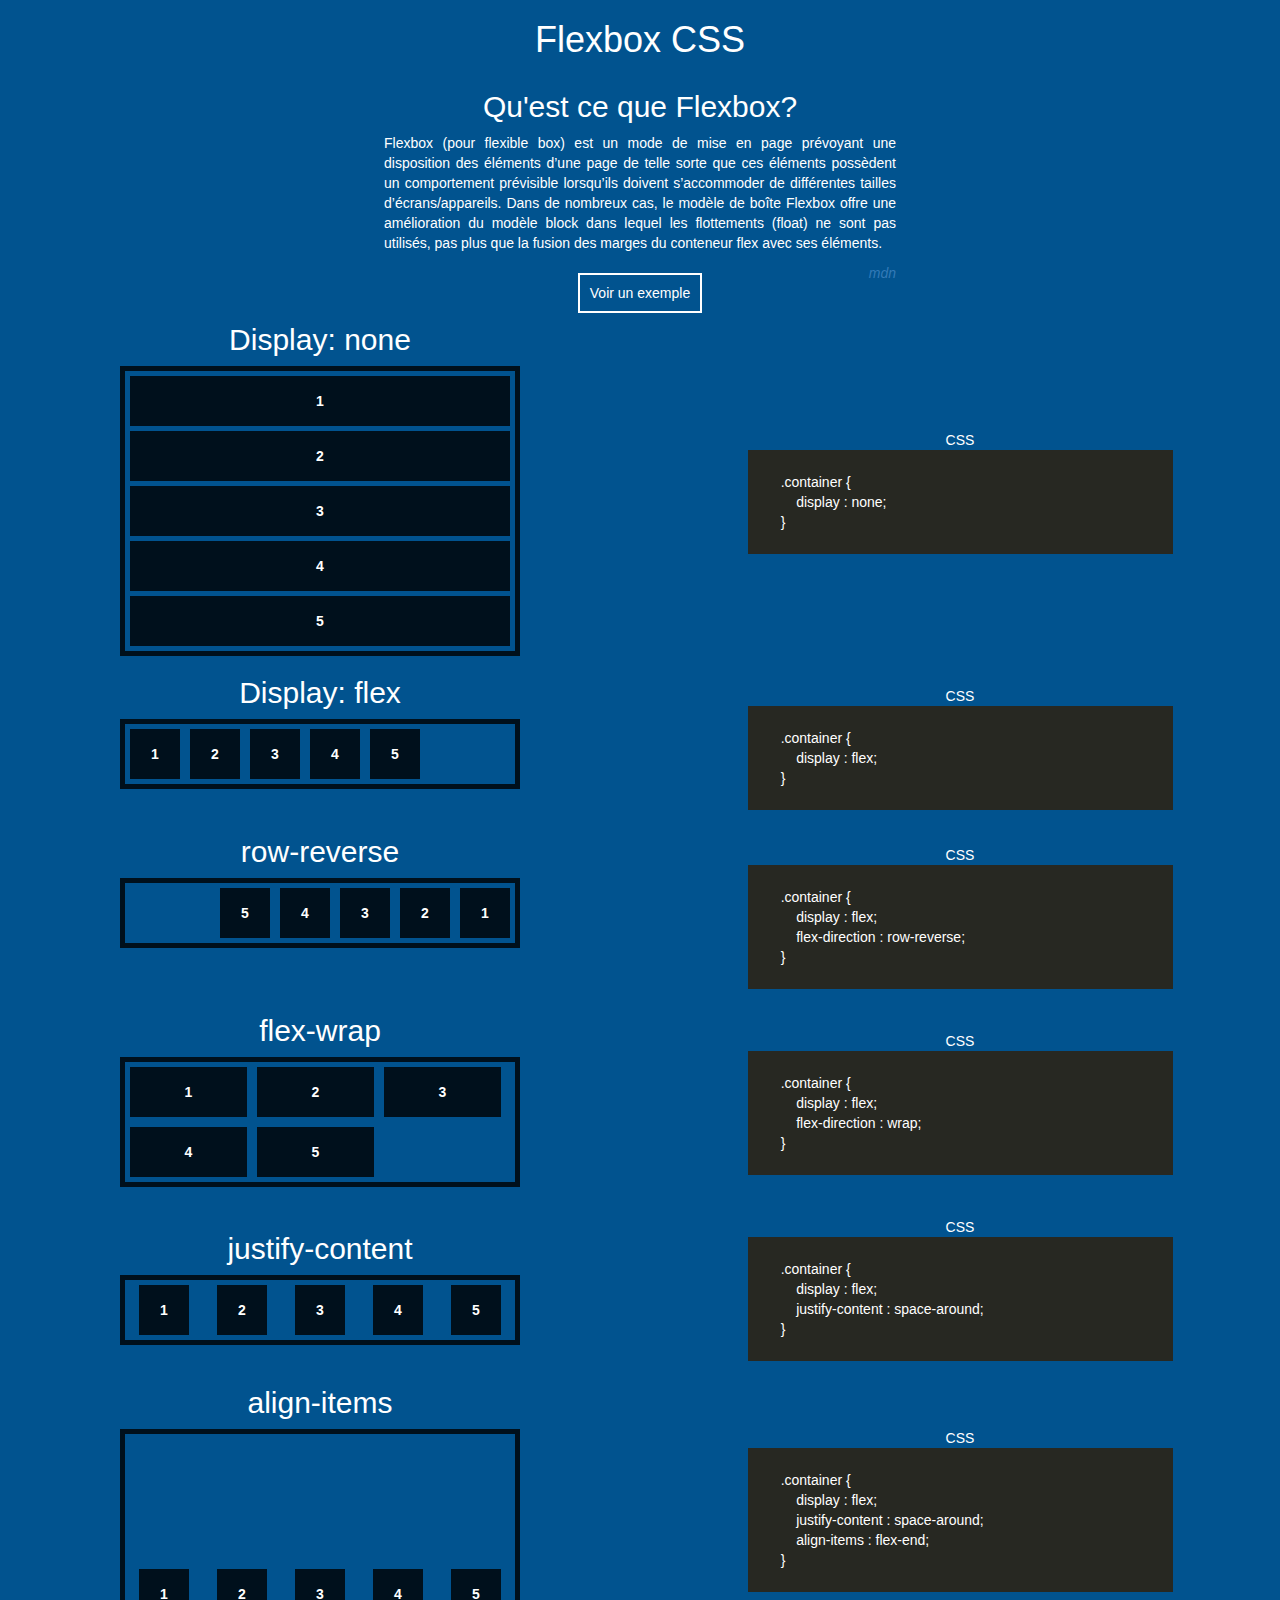
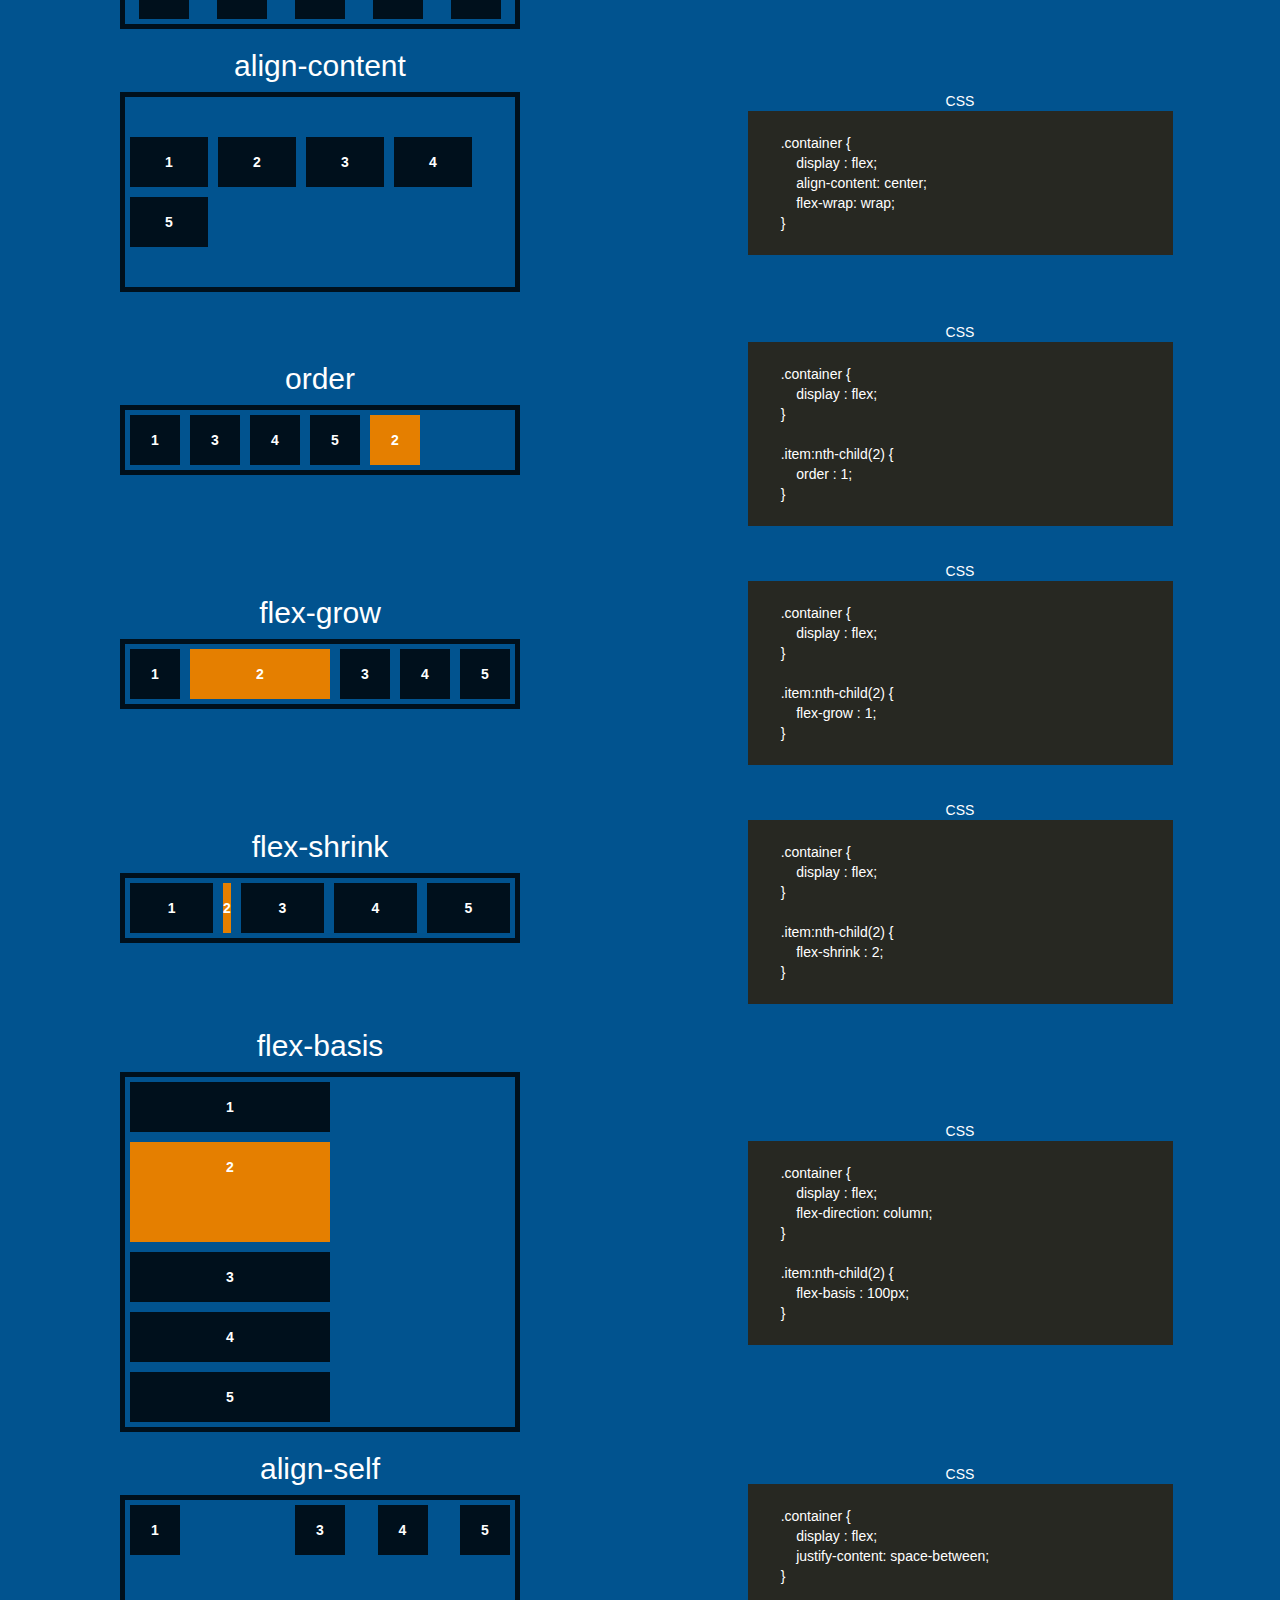
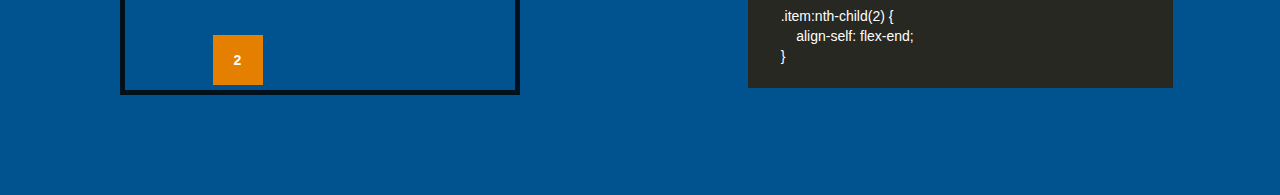
==== index.html @ d28a9dc8 "add button from index to mosaic | add codepen embeded code in mosaic page" ====
<!DOCTYPE html>
<html lang="en">

<head>
    <meta charset="UTF-8">
    <meta name="viewport" content="width=device-width, initial-scale=1">
    <title>Document</title>
    <link rel="stylesheet" href="https://maxcdn.bootstrapcdn.com/bootstrap/3.3.7/css/bootstrap.min.css" integrity="sha384-BVYiiSIFeK1dGmJRAkycuHAHRg32OmUcww7on3RYdg4Va+PmSTsz/K68vbdEjh4u"
        crossorigin="anonymous">
    <link rel="stylesheet" type="text/css" href="style.css">

</head>

<body>

    <h1>Flexbox CSS</h1>


    <div class="top">
        <div class="example example-definition">
            <h2>Qu'est ce que Flexbox?</h2>
            <div class="example-content">
                <p>Flexbox (pour flexible box) est un mode de mise en page prévoyant une disposition des éléments d’une page
                    de telle sorte que ces éléments possèdent un comportement prévisible lorsqu’ils doivent s’accommoder
                    de différentes tailles d’écrans/appareils. Dans de nombreux cas, le modèle de boîte Flexbox offre une
                    amélioration du modèle block dans lequel les flottements (float) ne sont pas utilisés, pas plus que la
                    fusion des marges du conteneur flex avec ses éléments.
                </p>
                <cite><a href="https://developer.mozilla.org/fr/docs/Web/CSS/Disposition_des_bo%C3%AEtes_flexibles_CSS/Utilisation_des_flexbox_en_CSS" target="_blank">mdn</a></cite>
            </div>
        </div>
    </div>

    <div class="container">
        <div class="containerLink">
            <a href="mosaic.html" target="_blank">Voir un exemple</a>
        </div>
    </div>


    <div class="container1">
        <div class="default1">
            <div class="example example-default">
                <h2>Display: none</h2>
                <div class="example-content">
                    <div class="parent">
                        <div class="item">1</div>
                        <div class="item">2</div>
                        <div class="item">3</div>
                        <div class="item">4</div>
                        <div class="item">5</div>
                    </div>
                </div>
            </div>
        </div>
        <div class="default2">
            <div class="cssTitle">
                CSS
            </div>
            <div class="cssBo">
                <textarea cols="50" rows="5" readonly>

        .container {
            display : none;
        }
                    </textarea>
            </div>
        </div>
    </div>



    <div class="container1">
        <div class="default1">
            <div class="example example-flex">
                <h2>Display: flex</h2>
                <div class="example-content">
                    <div class="parent">
                        <div class="item">1</div>
                        <div class="item">2</div>
                        <div class="item">3</div>
                        <div class="item">4</div>
                        <div class="item">5</div>
                    </div>
                </div>
            </div>
        </div>
        <div class="default2">
            <div class="cssTitle">
                CSS
            </div>
            <div class="cssBo">
                <textarea cols="50" rows="5" readonly>

        .container {
            display : flex;
        }
                    </textarea>
            </div>
        </div>
    </div>



    <div class="container1">
        <div class="default1">
            <div class="example example-direction">
                <h2>row-reverse</h2>
                <div class="example-content">
                    <div class="parent">
                        <div class="item">1</div>
                        <div class="item">2</div>
                        <div class="item">3</div>
                        <div class="item">4</div>
                        <div class="item">5</div>
                    </div>
                </div>
            </div>
        </div>
        <div class="default2">
            <div class="cssTitle">
                CSS
            </div>
            <div class="cssBo">
                <textarea cols="50" rows="6" readonly>

        .container {
            display : flex;
            flex-direction : row-reverse;
        }
                    </textarea>
            </div>
        </div>
    </div>



    <div class="container1">
        <div class="default1">
            <div class="example example-wrap">
                <h2>flex-wrap</h2>
                <div class="example-content">
                    <div class="parent">
                        <div class="item">1</div>
                        <div class="item">2</div>
                        <div class="item">3</div>
                        <div class="item">4</div>
                        <div class="item">5</div>
                    </div>
                </div>
            </div>
        </div>
        <div class="default2">
            <div class="cssTitle">
                CSS
            </div>
            <div class="cssBo">
                <textarea cols="50" rows="6" readonly>

        .container {
            display : flex;
            flex-direction : wrap;
        }
                    </textarea>
            </div>
        </div>
    </div>



    <div class="container1">
        <div class="default1">
            <div class="example example-justify">
                <h2>justify-content</h2>
                <div class="example-content">
                    <div class="parent">
                        <div class="item">1</div>
                        <div class="item">2</div>
                        <div class="item">3</div>
                        <div class="item">4</div>
                        <div class="item">5</div>
                    </div>
                </div>
            </div>
        </div>
        <div class="default2">
            <div class="cssTitle">
                CSS
            </div>
            <div class="cssBo">
                <textarea cols="50" rows="6" readonly>

        .container {
            display : flex;
            justify-content : space-around;
        }
                    </textarea>
            </div>
        </div>
    </div>
</body>



<div class="container1">
    <div class="default1">
        <div class="example example-align">
            <h2>align-items</h2>
            <div class="example-content">
                <div class="parent">
                    <div class="item">1</div>
                    <div class="item">2</div>
                    <div class="item">3</div>
                    <div class="item">4</div>
                    <div class="item">5</div>
                </div>
            </div>
        </div>
    </div>
    <div class="default2">
        <div class="cssTitle">
            CSS
        </div>
        <div class="cssBo">
            <textarea cols="50" rows="7" readonly>

        .container {
            display : flex;
            justify-content : space-around;
            align-items : flex-end;
        }
                    </textarea>
        </div>
    </div>
</div>


<div class="container1">
    <div class="default1">
        <div class="example example-align-content">
            <h2>align-content</h2>
            <div class="example-content">

                <div class="parent">
                    <div class="item">1</div>
                    <div class="item">2</div>
                    <div class="item">3</div>
                    <div class="item">4</div>
                    <div class="item">5</div>
                </div>

            </div>
        </div>
    </div>
    <div class="default2">
        <div class="cssTitle">
            CSS
        </div>
        <div class="cssBo">
            <textarea cols="50" rows="7" readonly>

        .container {
            display : flex;
            align-content: center;
            flex-wrap: wrap;
        }
                    </textarea>
        </div>
    </div>
</div>


<div class="container1">
    <div class="default1">
        <div class="example example-order">
            <h2>order</h2>
            <div class="example-content">

                <div class="parent">
                    <div class="item">1</div>
                    <div class="item">2</div>
                    <div class="item">3</div>
                    <div class="item">4</div>
                    <div class="item">5</div>
                </div>

            </div>
        </div>
    </div>
    <div class="default2">
        <div class="cssTitle">
            CSS
        </div>
        <div class="cssBo">
            <textarea cols="50" rows="9" readonly>

        .container {
            display : flex;
        }

        .item:nth-child(2) {
            order : 1;
        }
                    </textarea>
        </div>
    </div>
</div>


<div class="container1">
    <div class="default1">
        <div class="example example-grow">
            <h2>flex-grow</h2>
            <div class="example-content">

                <div class="parent">
                    <div class="item">1</div>
                    <div class="item">2</div>
                    <div class="item">3</div>
                    <div class="item">4</div>
                    <div class="item">5</div>
                </div>

            </div>
        </div>
    </div>
    <div class="default2">
        <div class="cssTitle">
            CSS
        </div>
        <div class="cssBo">
            <textarea cols="50" rows="9" readonly>

        .container {
            display : flex;
        }

        .item:nth-child(2) {
            flex-grow : 1;
        }
                    </textarea>
        </div>
    </div>
</div>



<div class="container1">
    <div class="default1">
        <div class="example example-shrink">
            <h2>flex-shrink</h2>
            <div class="example-content">

                <div class="parent">
                    <div class="item">1</div>
                    <div class="item">2</div>
                    <div class="item">3</div>
                    <div class="item">4</div>
                    <div class="item">5</div>
                </div>

            </div>
        </div>
    </div>
    <div class="default2">
        <div class="cssTitle">
            CSS
        </div>
        <div class="cssBo">
            <textarea cols="50" rows="9" readonly>

        .container {
            display : flex;
        }

        .item:nth-child(2) {
            flex-shrink : 2;
        }
                    </textarea>
        </div>
        </textarea>
    </div>
</div>
</div>



<div class="container1">
    <div class="default1">
        <div class="example example-basis">
            <h2>flex-basis</h2>
            <div class="example-content">

                <div class="parent">
                    <div class="item">1</div>
                    <div class="item">2</div>
                    <div class="item">3</div>
                    <div class="item">4</div>
                    <div class="item">5</div>
                </div>

            </div>
        </div>
    </div>
    <div class="default2">
        <div class="cssTitle">
            CSS
        </div>
        <div class="cssBo">
            <textarea cols="50" rows="10" readonly>

        .container {
            display : flex;
            flex-direction: column;
        }

        .item:nth-child(2) {
            flex-basis : 100px;
        }
                    </textarea>
        </div>
    </div>
</div>



<div class="container1">
    <div class="default1">
        <div class="example example-align-self">
            <h2>align-self</h2>
            <div class="example-content">

                <div class="parent">
                    <div class="item">1</div>
                    <div class="item">2</div>
                    <div class="item">3</div>
                    <div class="item">4</div>
                    <div class="item">5</div>
                </div>

            </div>
        </div>
    </div>
    <div class="default2">
        <div class="cssTitle">
            CSS
        </div>
        <div class="cssBo">
            <textarea cols="50" rows="10" readonly>

        .container {
            display : flex;
            justify-content: space-between;
        }

        .item:nth-child(2) {
            align-self: flex-end;
        }
                    </textarea>
        </div>
    </div>
</div>
<footer>

</footer>

</body>

</html>
---- style.css ----
/* font-family: 'Ubuntu', sans-serif; */
/* bleu fond : 01538f, */
/* orange : #e57f00 */
/* bleu foncé : #00101C */
/* gris foncé : #272822 */


body {
    background-color: #01538f;
    font-family: 'Ubuntu', sans-serif;
    color: white;
}

h1 {
    text-align: center;
}

h2 {
    text-align: center;
}

cite {
    float: right;
}

.parent {
  border: 5px solid #00101C;
  width: 400px;
  margin: 0;
}


.item {
  margin: 5px;
  background: #00101C;
  color: white;
  text-align: center;
  line-height: 50px;
  font-weight: 600;
}

.cssTitle {
    text-align: none;
    margin-top: 30px;
}

.cssBo {
    color: black;

}

textarea {
    background-color: #272822;
    border: none;
    color: white;
    resize: none;
}

.container1 {
    display: flex;
    flex-direction: row;
    flex-grow : 1;
}

.example-content {
  justify-content: center;
}

.example-content>p{
    text-align: justify;
}

.container {
    display: flex;
    justify-content: center;
}

.containerLink a {
    justify-content: center;
    color: white;
    text-decoration: none;
    border: 2px white solid;
    padding: 10px;
}

.containerLink a:hover{
    background-color:#e57f00;
}

/**** definition top ****/

.top {
    width: 100%;
    display: flex;
    justify-content: center;
}

.example-definition{
    width: 40%;
}


/**** display: none / default ****/

.default1 {
    display: flex;
    flex-basis: 50%;
    justify-content: center;
}

.default2 {
    flex-basis: 50%;
    display: flex;
    justify-content: center;
    align-items: center;
    flex-direction: column;
}

.example .example-default {
    justify-content: center;
    display: flex;

}


/**** display: flex ****/

.example-flex .parent {
  display: flex;
}

.example-flex .item {
  width: 50px;
}


/**** flex-direction ****/

.example-direction .parent {
  display: flex;
  flex-direction: row-reverse;
}

.example-direction .item {
  width: 50px;
}


/**** flex-wrap ****/

.example-wrap .parent {
  display: flex;
  flex-wrap: wrap;
}

.example-wrap .item {
  width: 30%;
}


/**** justify-content ****/

.example.example-justify {
    margin-top: 25px;
}

.example-justify .parent {
  display: flex;
  justify-content: space-around;
}

.example-justify .item {
  width: 50px;
}


/**** align-items ****/

.example-align .parent {
  height: 200px;
  display: flex;
  align-items: flex-end;
  justify-content: space-around;

}

.example-align .item {
  width: 50px;
}


/**** align-content ****/

.example-align-content .parent {
  height: 200px;
  display: flex;
  align-content: center;
  flex-wrap: wrap;
}

.example-align-content .item {
  width: 20%;
}


/**** order ****/

.example.example-order {
    margin-top: 50px;
}

.example-order .parent {
  display: flex;
}

.example-order .item {
  width: 50px;
}

.example-order .item:nth-child(2) {
  order: 1;
  background: #e57f00;
}


/**** flex-grow ****/

.example.example-grow {
    margin-top: 45px;
}

.example-grow .parent {
  display: flex;
}

.example-grow .item {
  width: 50px;
}

.example-grow .item:nth-child(2) {
  flex-grow: 1;
  background: #e57f00;
}


/**** flex-shrink ****/

.example.example-shrink {
    margin-top: 40px;
}

.example-shrink .parent {
  display: flex;
}

.example-shrink .item {
  width: 200px;
}

.example-shrink .item:nth-child(2) {
  flex-shrink: 2;
  background: #e57f00;
}



/**** flex-basis ****/

.example-basis .parent {
  display: flex;
  flex-direction: column;
}

.example-basis .item {
  width: 200px;
}

.example-basis .item:nth-child(2) {
  flex-basis: 100px;
  background: #e57f00;
}



/**** align-self ****/

.example-align-self .parent {
  height: 200px;
  display: flex;
  justify-content: space-between;
}

.example-align-self .item {
  width: 50px;
  height: 50px;
}

.example-align-self .item:nth-child(2) {
  align-self: flex-end;
  background: #e57f00;
}


/**** footer ****/

footer {
    height: 100px;
}

/**** media ****/

@media (max-width: 900px) {
.container1 {
    display: flex;
    flex-direction: column;
}

.example-definition{
    width: 80%;
}

.example {
  margin-top: 40px;
}

.default2 {
  display: flex;
}

.cssBo {
  justify-content: center;
  display: flex;
}

textarea {
  justify-content: center;
  width: 80%
}

.parent {
  border: 5px solid #00101C;
  width: 300px;
}
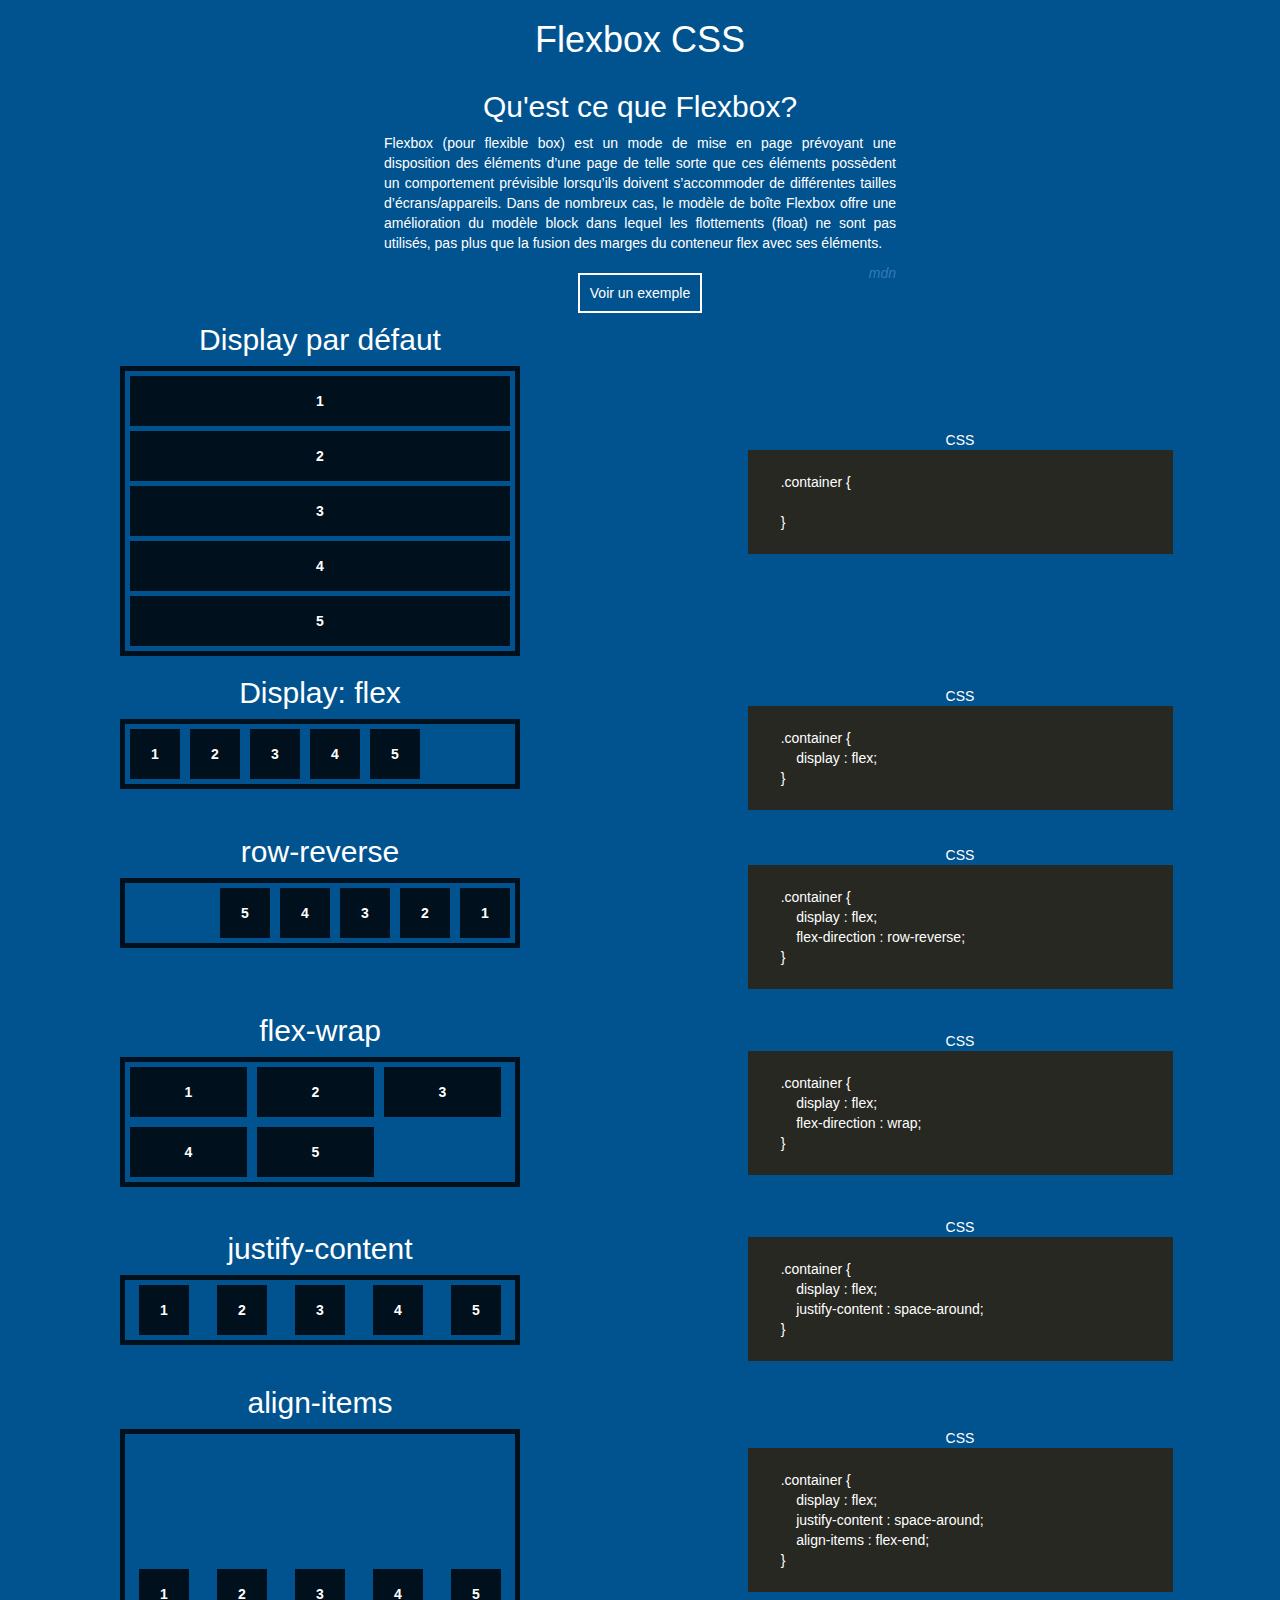
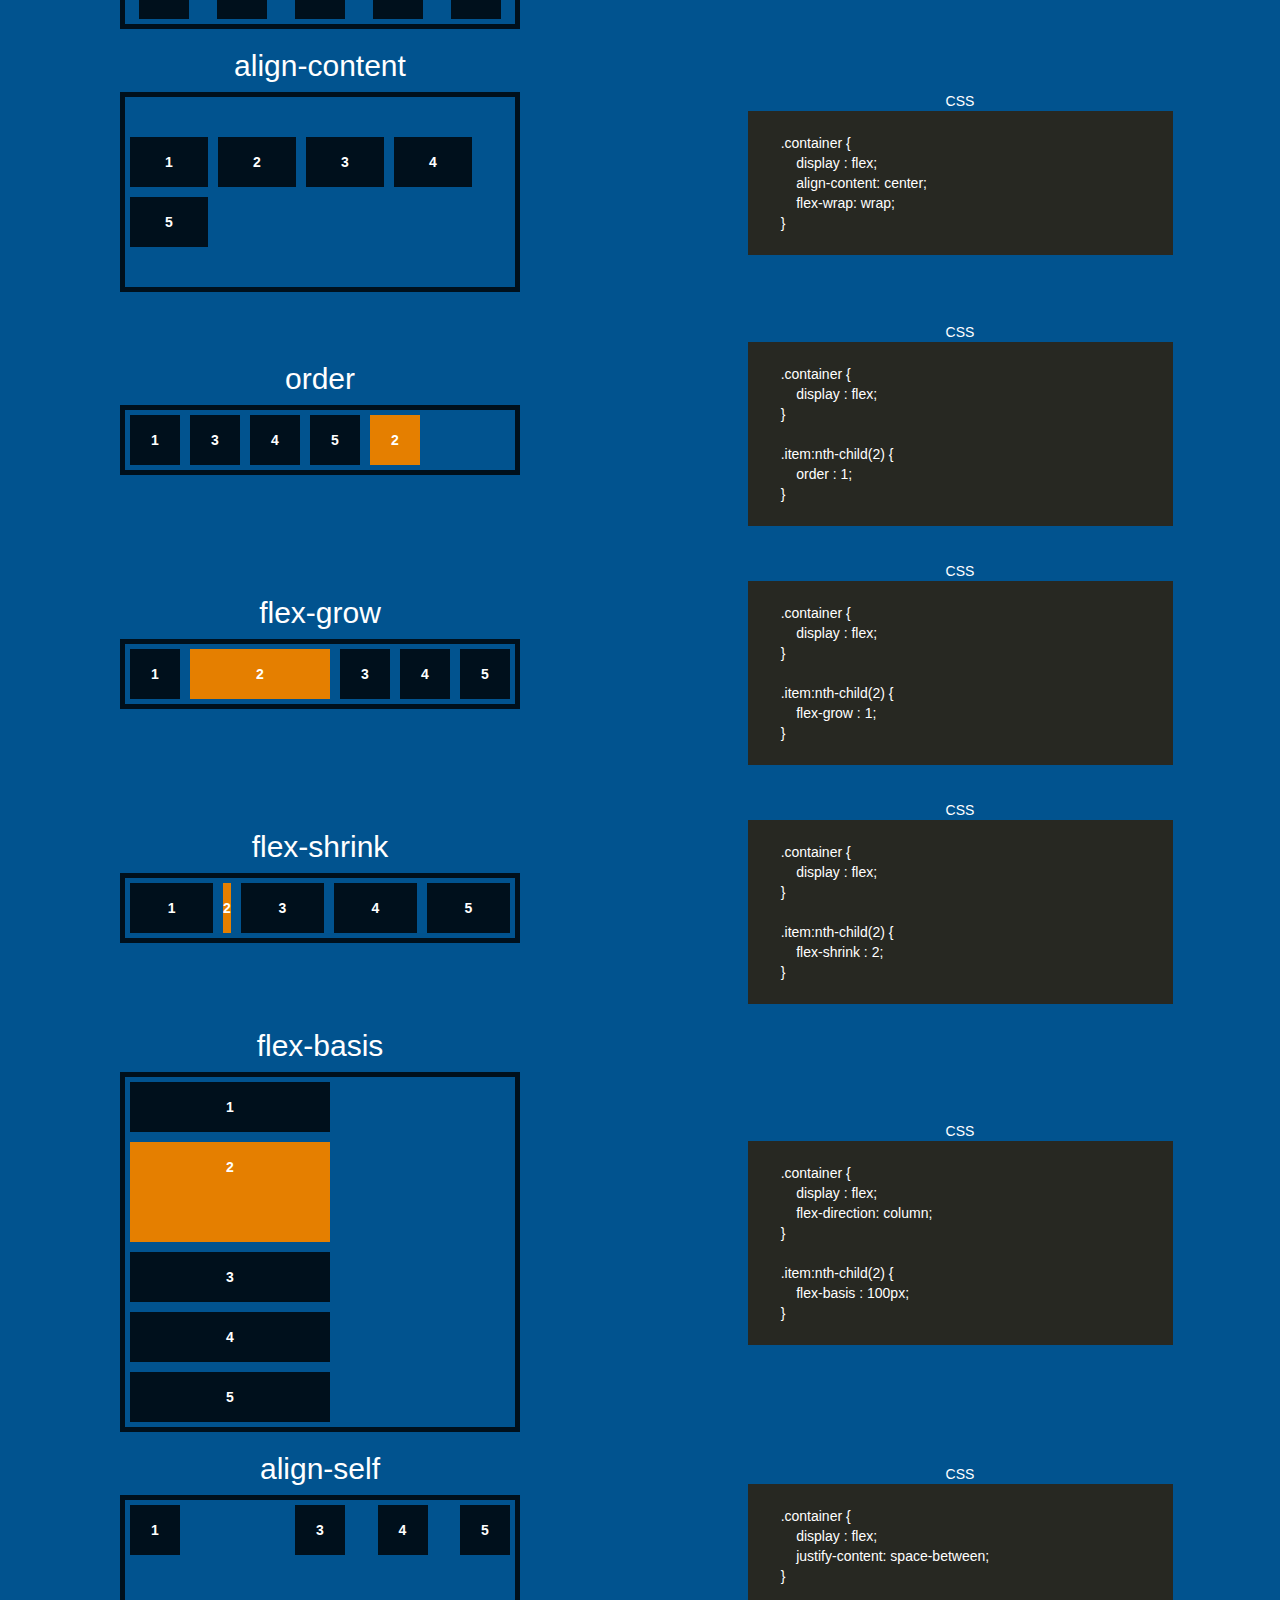
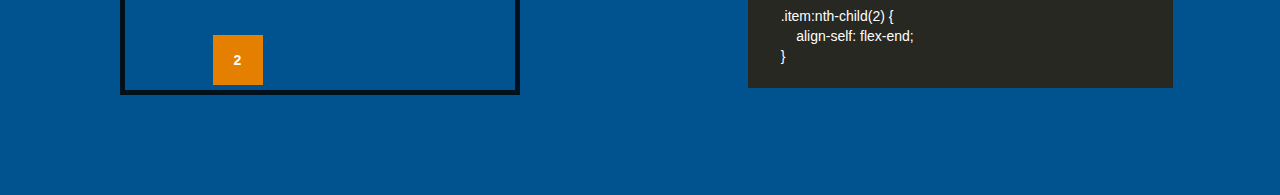
==== commit 7dd03768: "modif description des codes" ====
--- a/index.html
+++ b/index.html
@@ -41,7 +41,7 @@
     <div class="container1">
         <div class="default1">
             <div class="example example-default">
-                <h2>Display: none</h2>
+                <h2>Display par défaut</h2>
                 <div class="example-content">
                     <div class="parent">
                         <div class="item">1</div>
@@ -61,7 +61,7 @@
                 <textarea cols="50" rows="5" readonly>
 
         .container {
-            display : none;
+
         }
                     </textarea>
             </div>
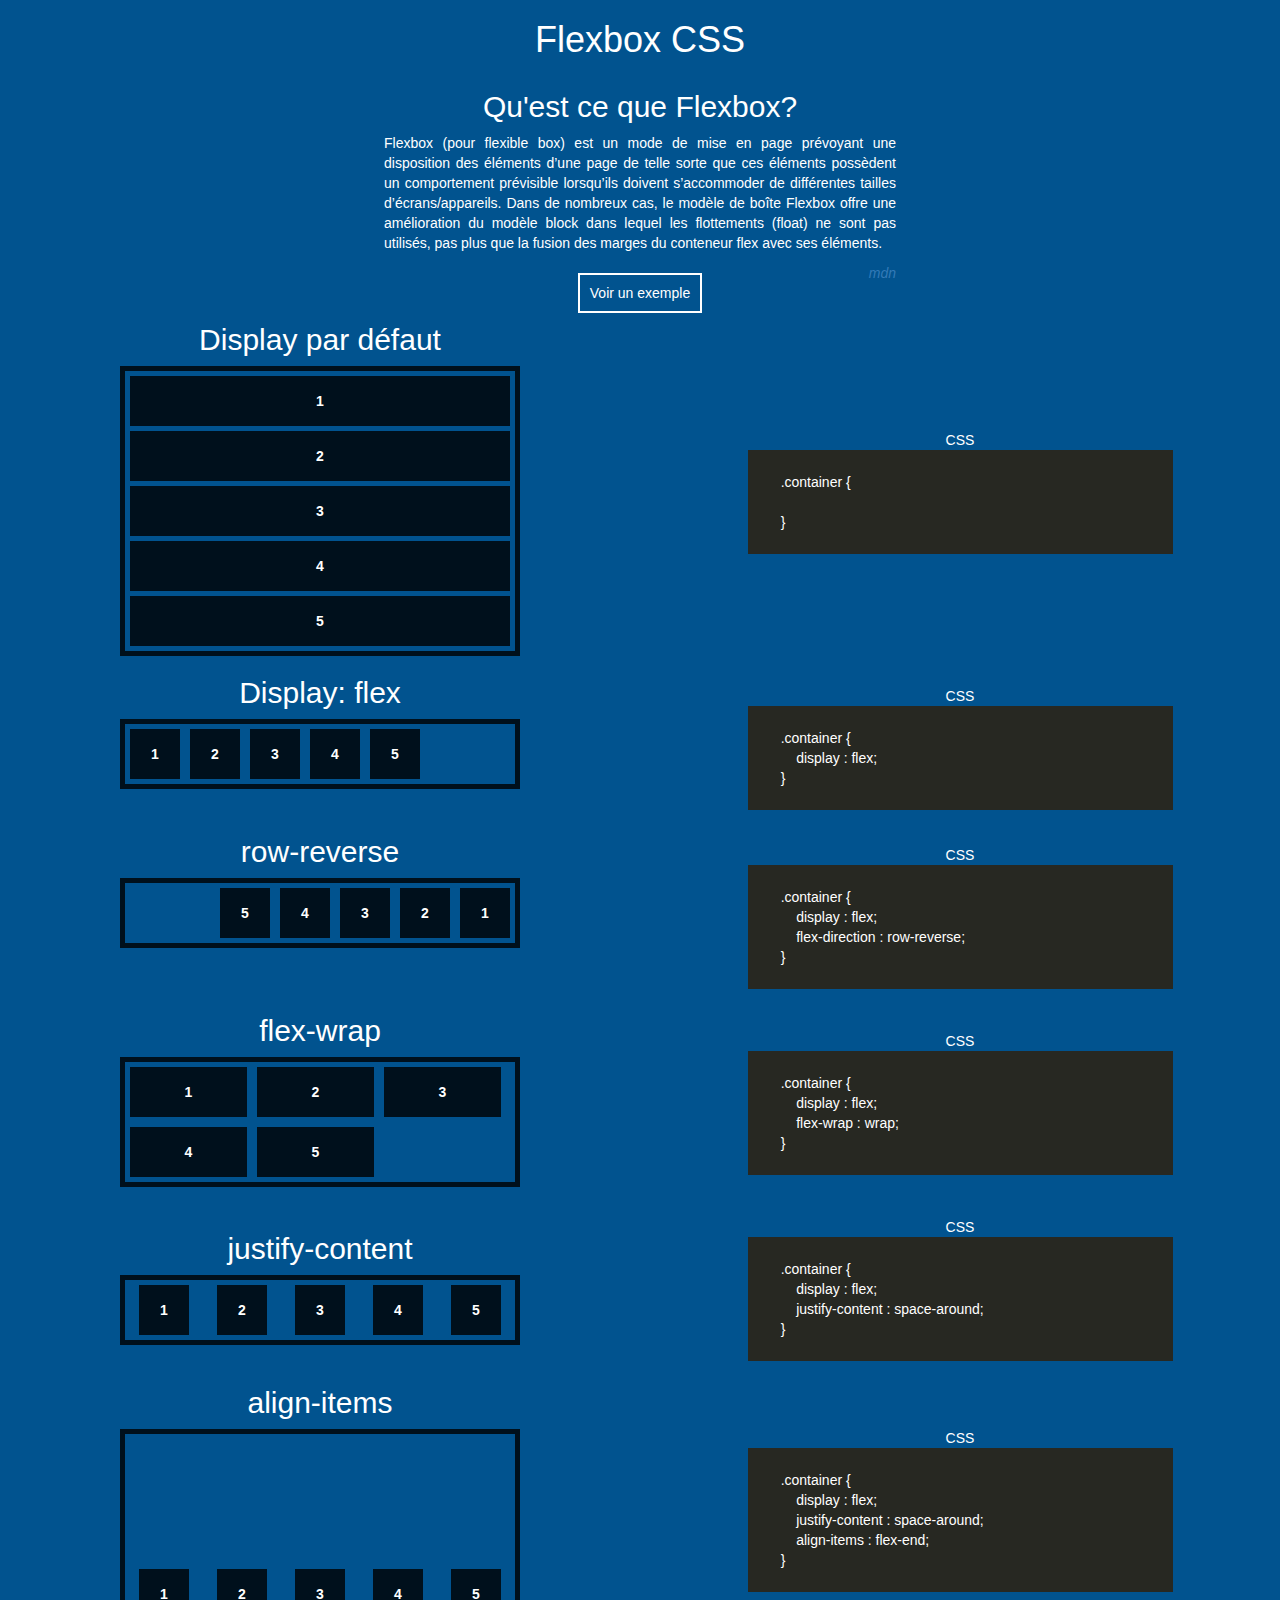
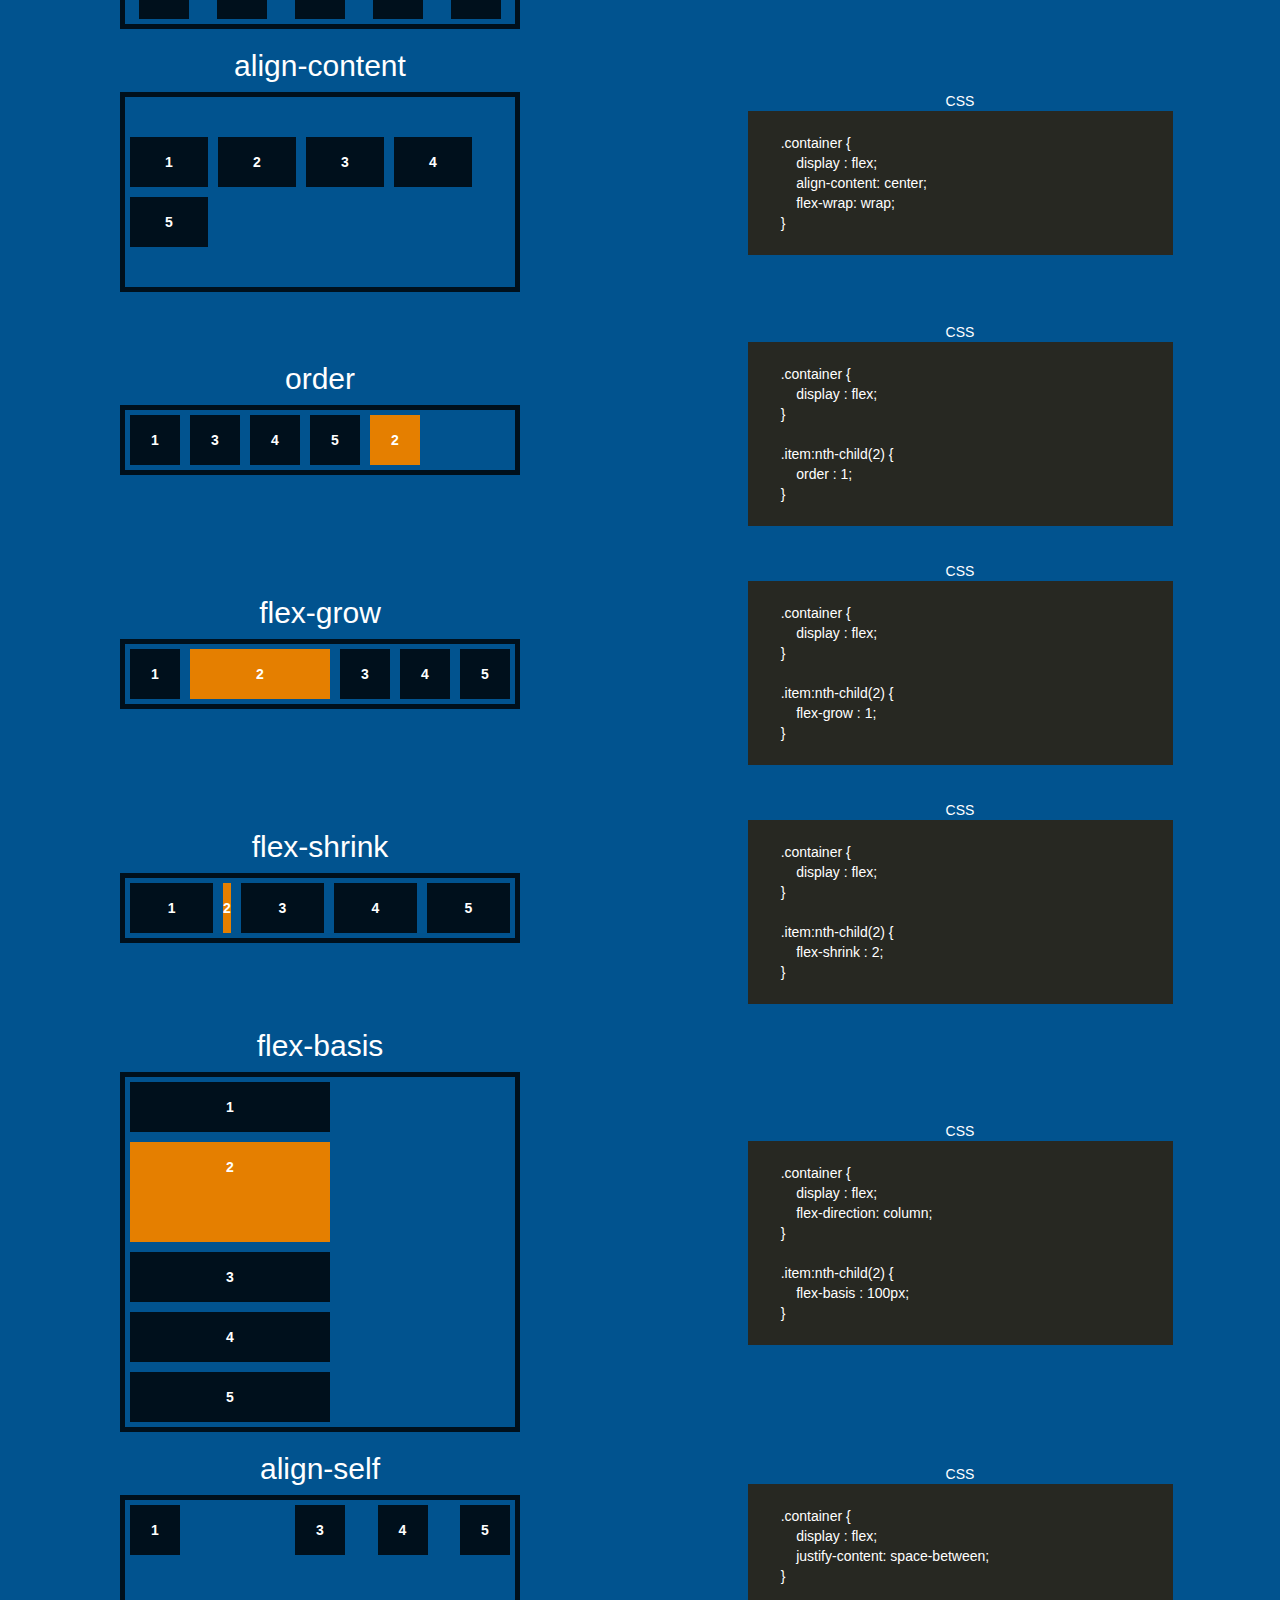
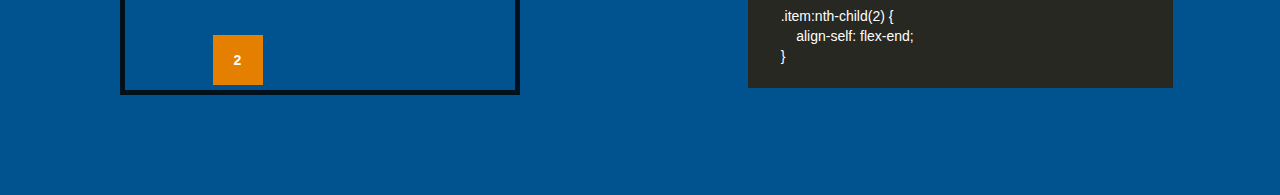
==== commit fef4511e: "fixed typo" ====
--- a/index.html
+++ b/index.html
@@ -1,5 +1,5 @@
 <!DOCTYPE html>
-<html lang="en">
+<html lang="fr">
 
 <head>
     <meta charset="UTF-8">
@@ -159,7 +159,7 @@
 
         .container {
             display : flex;
-            flex-direction : wrap;
+            flex-wrap : wrap;
         }
                     </textarea>
             </div>
--- a/style.css
+++ b/style.css
@@ -9,6 +9,8 @@
     background-color: #01538f;
     font-family: 'Ubuntu', sans-serif;
     color: white;
+    display: flex;
+    flex-direction: column;
 }
 
 h1 {
@@ -310,9 +312,16 @@
 /**** media ****/
 
 @media (max-width: 900px) {
+
+body {
+  display:flex;
+  flex-direction: column;
+}
+
 .container1 {
     display: flex;
     flex-direction: column;
+    flex-grow: none;
 }
 
 .example-definition{
@@ -323,8 +332,14 @@
   margin-top: 40px;
 }
 
+.default1{
+  display: flex;
+  flex-basis: none
+}
+
 .default2 {
   display: flex;
+  flex-basis: none;
 }
 
 .cssBo {
